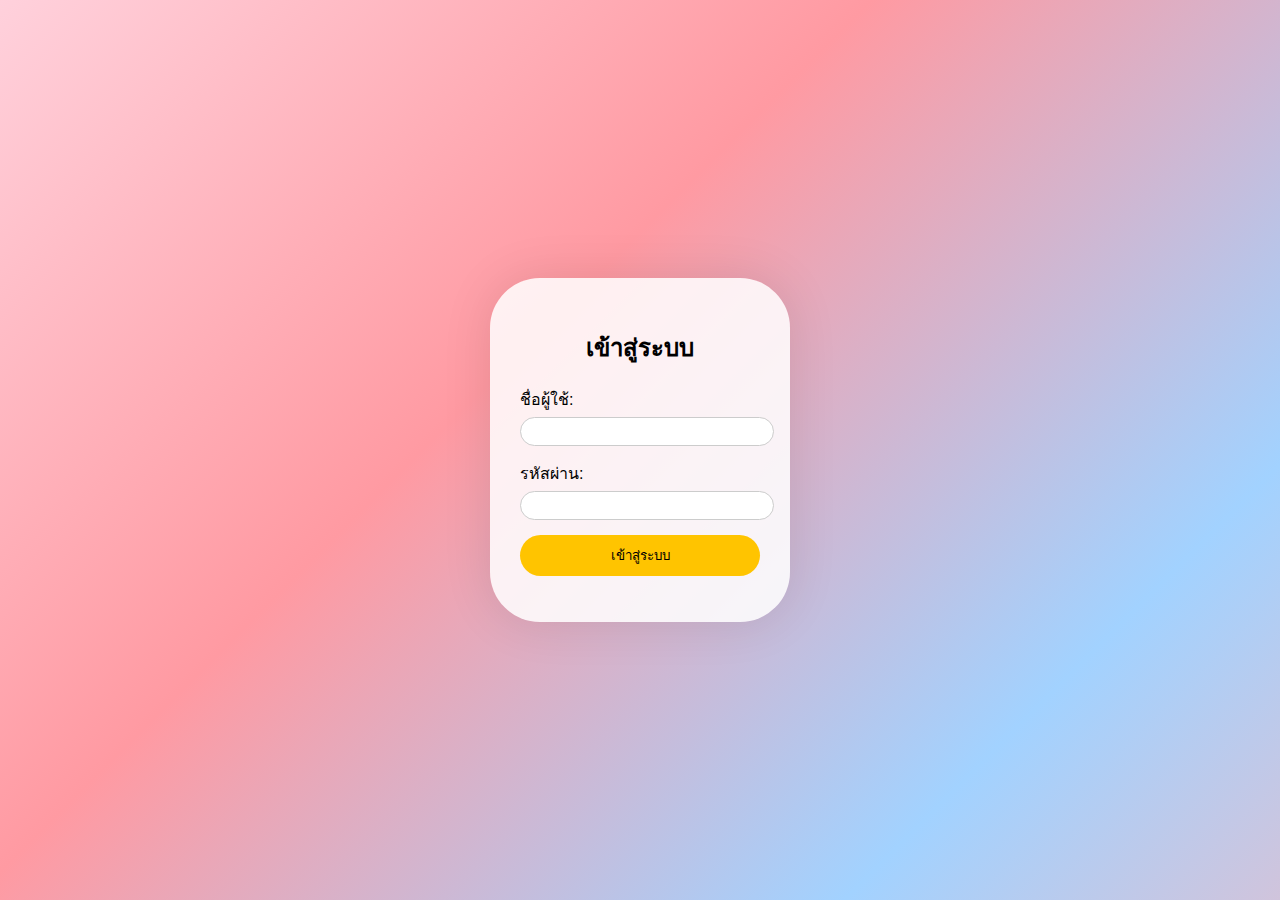
==== login.html @ fac1dca3 "first commit" ====
<!DOCTYPE html>
<html lang="th">
<head>
    <meta charset="UTF-8">
    <meta name="viewport" content="width=device-width, initial-scale=1.0">
    <title>ระบบล็อกอิน</title>
    <style>
        body {
            font-family: Arial, sans-serif;
            height: 100vh;
            margin: 0;
            padding: 0;
            display: flex;
            align-items: center;
            justify-content: center;
            background: linear-gradient(135deg, #ffd1dc, #ff9aa2, #a2d2ff, #ffb6b9, #bde0fe, #c1d3fe);
            background-size: 200% 200%;
            animation: pastelBackgroundAnimation 10s ease infinite;
        }

        @keyframes pastelBackgroundAnimation {
            0% { background-position: 0% 50%; }
            50% { background-position: 100% 50%; }
            100% { background-position: 0% 50%; }
        }

        .login-container {
            background: rgba(255, 255, 255, 0.85);
            padding: 30px;
            border-radius: 50px;
            box-shadow: 0 0 50px rgba(0, 0, 0, 0.1);
            max-width: 300px;
            width: 100%;
            box-sizing: border-box;
        }

        h2 {
            text-align: center;
        }

        .form-group {
            margin-bottom: 15px;
        }

        label {
            display: block;
            margin-bottom: 5px;
        }

        input[type="text"], input[type="password"] {
            width: 100%;
            padding: 6px;
            border: 1px solid #ccc;
            border-radius: 80px;
        }

        button {
            width: 100%;
            padding: 10px;
            background-color: #ffc400;
            color: rgb(0, 0, 0);
            border: none;
            border-radius: 80px;
            cursor: pointer;
            transition: background-color 0.3s ease;
        }

        button:hover {
            background-color: #ff9999;
            color: white;
        }

        #message {
            color: red;
        }
    </style>
</head>
<body>

<div class="login-container">
    <h2>เข้าสู่ระบบ</h2>
    <div class="form-group">
        <label for="username">ชื่อผู้ใช้:</label>
        <input type="text" id="username" required>
    </div>
    <div class="form-group">
        <label for="password">รหัสผ่าน:</label>
        <input type="password" id="password" required onkeydown="checkEnter(event)">
    </div>
    <button id="loginButton" onclick="login()">เข้าสู่ระบบ</button>
    <p id="message"></p>
</div>

<script>
    let attempts = 0;
    const maxAttempts = 3;
    const lockTime = 15 * 60 * 1000; // 15 นาที (ในมิลลิวินาที)
    let isLocked = false;

    function checkEnter(event) {
        if (event.key === "Enter") {
            login(); // เรียกฟังก์ชันล็อกอินเมื่อกด Enter
        }
    }

    function login() {
        if (isLocked) {
            document.getElementById("message").innerText = "คุณถูกล็อกจากการเข้าสู่ระบบ กรุณาลองใหม่ใน 15 นาที";
            return;
        }

        const username = document.getElementById("username").value;
        const password = document.getElementById("password").value;

        // ตัวอย่างชื่อผู้ใช้และรหัสผ่าน
        const validUsername = "admin";
        const validPassword = "54321";

        if (username === validUsername && password === validPassword) {
            // เปลี่ยนเส้นทางไปยังหน้า index.html เมื่อเข้าสู่ระบบสำเร็จ
            window.location.href = "http://127.0.0.1:5500/portfolio/%E0%B8%AB%E0%B8%99%E0%B9%89%E0%B8%B2%E0%B9%80%E0%B9%80%E0%B8%A3%E0%B8%81/index.html";
        } else {
            attempts++;
            document.getElementById("message").innerText = "ชื่อผู้ใช้หรือรหัสผ่านไม่ถูกต้อง!";

            if (attempts >= maxAttempts) {
                isLocked = true;
                document.getElementById("loginButton").disabled = true; // ปิดปุ่มเข้าสู่ระบบ
                document.getElementById("message").innerText = "คุณถูกล็อกจากการเข้าสู่ระบบ กรุณาลองใหม่ใน 15 นาที";

                // ตั้งเวลาล็อก
                setTimeout(() => {
                    isLocked = false;
                    attempts = 0;
                    document.getElementById("loginButton").disabled = false; // เปิดปุ่มเข้าสู่ระบบอีกครั้ง
                    document.getElementById("message").innerText = "คุณสามารถลองเข้าสู่ระบบได้อีกครั้ง";
                }, lockTime);
            }
        }
    }
</script>

</body>
</html>
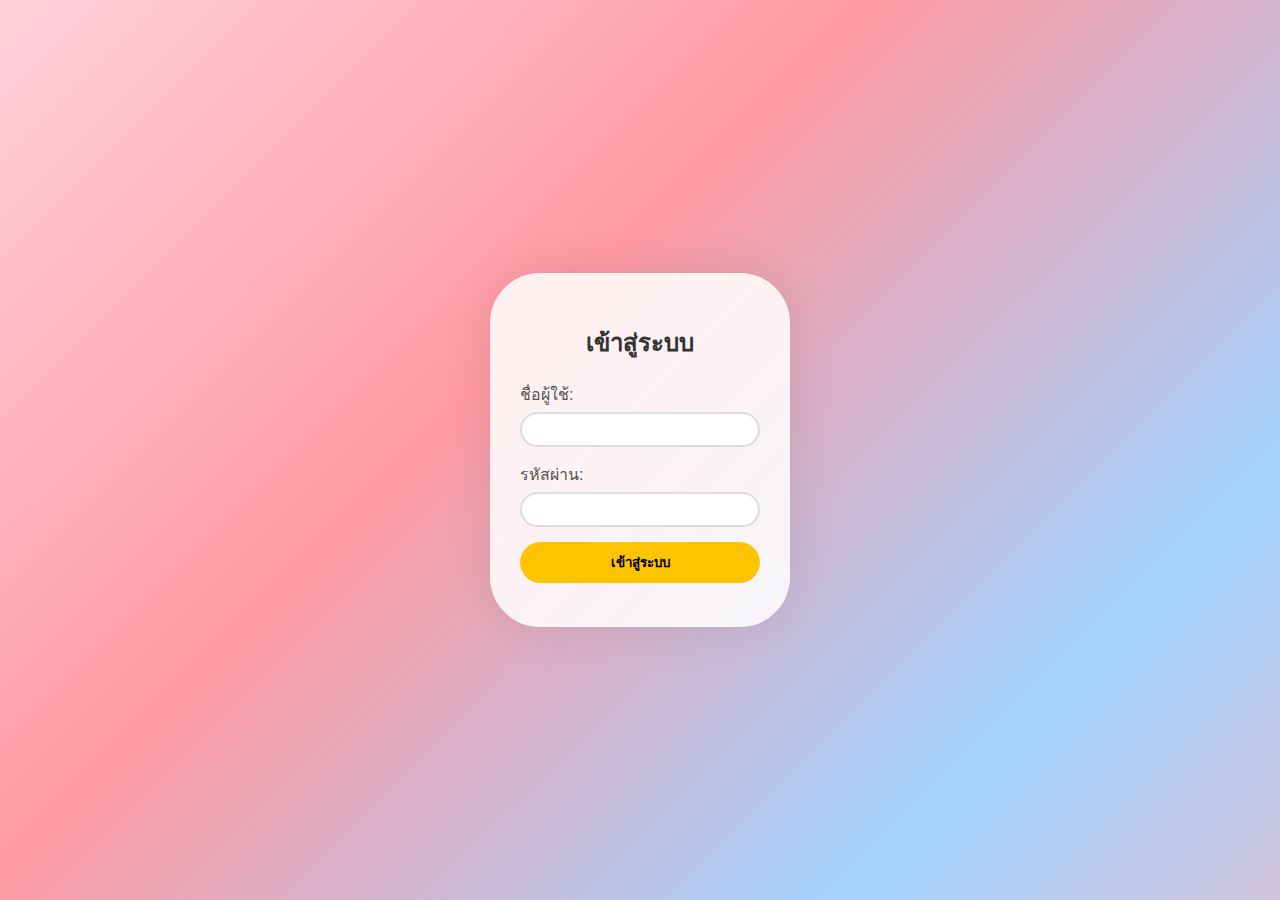
==== commit 74207735: "first commit" ====
--- a/login.html
+++ b/login.html
@@ -36,6 +36,8 @@
 
         h2 {
             text-align: center;
+            color: #333;
+            margin-bottom: 20px;
         }
 
         .form-group {
@@ -45,100 +47,157 @@
         label {
             display: block;
             margin-bottom: 5px;
-        }
-
-        input[type="text"], input[type="password"] {
+            color: #555;
+        }
+
+        input[type="text"], 
+        input[type="password"] {
             width: 100%;
-            padding: 6px;
-            border: 1px solid #ccc;
-            border-radius: 80px;
+            padding: 8px 12px;
+            border: 2px solid #ddd;
+            border-radius: 25px;
+            box-sizing: border-box;
+            transition: border-color 0.3s ease;
+        }
+
+        input[type="text"]:focus, 
+        input[type="password"]:focus {
+            border-color: #a2d2ff;
+            outline: none;
         }
 
         button {
             width: 100%;
             padding: 10px;
             background-color: #ffc400;
-            color: rgb(0, 0, 0);
+            color: #000;
             border: none;
-            border-radius: 80px;
+            border-radius: 25px;
             cursor: pointer;
-            transition: background-color 0.3s ease;
+            transition: all 0.3s ease;
+            font-weight: bold;
         }
 
         button:hover {
             background-color: #ff9999;
             color: white;
+            transform: translateY(-2px);
+        }
+
+        button:disabled {
+            background-color: #cccccc;
+            cursor: not-allowed;
+            transform: none;
         }
 
         #message {
-            color: red;
+            color: #ff4444;
+            text-align: center;
+            margin-top: 10px;
+            font-size: 14px;
+        }
+
+        .loading {
+            position: relative;
+            opacity: 0.7;
+        }
+
+        .loading::after {
+            content: "...";
+            position: absolute;
+            right: 10px;
         }
     </style>
 </head>
 <body>
-
-<div class="login-container">
-    <h2>เข้าสู่ระบบ</h2>
-    <div class="form-group">
-        <label for="username">ชื่อผู้ใช้:</label>
-        <input type="text" id="username" required>
+    <div class="login-container">
+        <h2>เข้าสู่ระบบ</h2>
+        <div class="form-group">
+            <label for="username">ชื่อผู้ใช้:</label>
+            <input type="text" id="username" required>
+        </div>
+        <div class="form-group">
+            <label for="password">รหัสผ่าน:</label>
+            <input type="password" id="password" required>
+        </div>
+        <button id="loginButton" onclick="login()">เข้าสู่ระบบ</button>
+        <p id="message"></p>
     </div>
-    <div class="form-group">
-        <label for="password">รหัสผ่าน:</label>
-        <input type="password" id="password" required onkeydown="checkEnter(event)">
-    </div>
-    <button id="loginButton" onclick="login()">เข้าสู่ระบบ</button>
-    <p id="message"></p>
-</div>
-
-<script>
-    let attempts = 0;
-    const maxAttempts = 3;
-    const lockTime = 15 * 60 * 1000; // 15 นาที (ในมิลลิวินาที)
-    let isLocked = false;
-
-    function checkEnter(event) {
-        if (event.key === "Enter") {
-            login(); // เรียกฟังก์ชันล็อกอินเมื่อกด Enter
-        }
-    }
-
-    function login() {
-        if (isLocked) {
-            document.getElementById("message").innerText = "คุณถูกล็อกจากการเข้าสู่ระบบ กรุณาลองใหม่ใน 15 นาที";
-            return;
-        }
-
-        const username = document.getElementById("username").value;
-        const password = document.getElementById("password").value;
-
-        // ตัวอย่างชื่อผู้ใช้และรหัสผ่าน
-        const validUsername = "admin";
-        const validPassword = "54321";
-
-        if (username === validUsername && password === validPassword) {
-            // เปลี่ยนเส้นทางไปยังหน้า index.html เมื่อเข้าสู่ระบบสำเร็จ
-            window.location.href = "http://127.0.0.1:5500/portfolio/%E0%B8%AB%E0%B8%99%E0%B9%89%E0%B8%B2%E0%B9%80%E0%B9%80%E0%B8%A3%E0%B8%81/index.html";
-        } else {
-            attempts++;
-            document.getElementById("message").innerText = "ชื่อผู้ใช้หรือรหัสผ่านไม่ถูกต้อง!";
-
-            if (attempts >= maxAttempts) {
-                isLocked = true;
-                document.getElementById("loginButton").disabled = true; // ปิดปุ่มเข้าสู่ระบบ
-                document.getElementById("message").innerText = "คุณถูกล็อกจากการเข้าสู่ระบบ กรุณาลองใหม่ใน 15 นาที";
-
-                // ตั้งเวลาล็อก
-                setTimeout(() => {
-                    isLocked = false;
-                    attempts = 0;
-                    document.getElementById("loginButton").disabled = false; // เปิดปุ่มเข้าสู่ระบบอีกครั้ง
-                    document.getElementById("message").innerText = "คุณสามารถลองเข้าสู่ระบบได้อีกครั้ง";
-                }, lockTime);
+
+    <script>
+        let attempts = 0;
+        const maxAttempts = 3;
+        const lockTime = 15 * 60 * 1000; // 15 นาที
+        let isLocked = false;
+
+        // เพิ่ม Event Listener สำหรับการกด Enter
+        document.getElementById("password").addEventListener("keypress", function(event) {
+            if (event.key === "Enter") {
+                login();
             }
-        }
-    }
-</script>
-
+        });
+
+        function login() {
+            const loginButton = document.getElementById("loginButton");
+            const messageElement = document.getElementById("message");
+            
+            // ตรวจสอบว่าถูกล็อกอยู่หรือไม่
+            if (isLocked) {
+                messageElement.innerText = "คุณถูกล็อกจากการเข้าสู่ระบบ กรุณาลองใหม่ใน 15 นาที";
+                return;
+            }
+
+            // รับค่าจาก input
+            const username = document.getElementById("username").value.trim();
+            const password = document.getElementById("password").value.trim();
+
+            // ตรวจสอบว่ากรอกข้อมูลครบหรือไม่
+            if (!username || !password) {
+                messageElement.innerText = "กรุณากรอกข้อมูลให้ครบ";
+                return;
+            }
+
+            // แสดงสถานะกำลังโหลด
+            loginButton.disabled = true;
+            loginButton.classList.add("loading");
+            loginButton.innerText = "กำลังเข้าสู่ระบบ";
+
+            // จำลองการตรวจสอบข้อมูล
+            setTimeout(() => {
+                if (username === "admin" && password === "54321") {
+                    messageElement.style.color = "#4CAF50";
+                    messageElement.innerText = "เข้าสู่ระบบสำเร็จ!";
+                    // รอสักครู่แล้วไปหน้าถัดไป
+                    setTimeout(() => {
+                        window.location.href = "page.html";
+                    }, 1000);
+                } else {
+                    attempts++;
+                    messageElement.style.color = "#ff0000";
+                    messageElement.innerText = `ชื่อผู้ใช้หรือรหัสผ่านไม่ถูกต้อง! (ผิด ${attempts}/${maxAttempts} ครั้ง)`;
+                    
+                    if (attempts >= maxAttempts) {
+                        isLocked = true;
+                        loginButton.disabled = true;
+                        messageElement.innerText = "คุณถูกล็อกจากการเข้าสู่ระบบ กรุณาลองใหม่ใน 15 นาที";
+                        
+                        setTimeout(() => {
+                            isLocked = false;
+                            attempts = 0;
+                            loginButton.disabled = false;
+                            loginButton.classList.remove("loading");
+                            loginButton.innerText = "เข้าสู่ระบบ";
+                            messageElement.style.color = "#000000";
+                            messageElement.innerText = "คุณสามารถลองเข้าสู่ระบบได้อีกครั้ง";
+                        }, lockTime);
+                    } else {
+                        loginButton.disabled = false;
+                        loginButton.classList.remove("loading");
+                        loginButton.innerText = "เข้าสู่ระบบ";
+                    }
+                }
+            }, 1000); // จำลองดีเลย์ 1 วินาที
+        }
+    </script>
 </body>
 </html>
